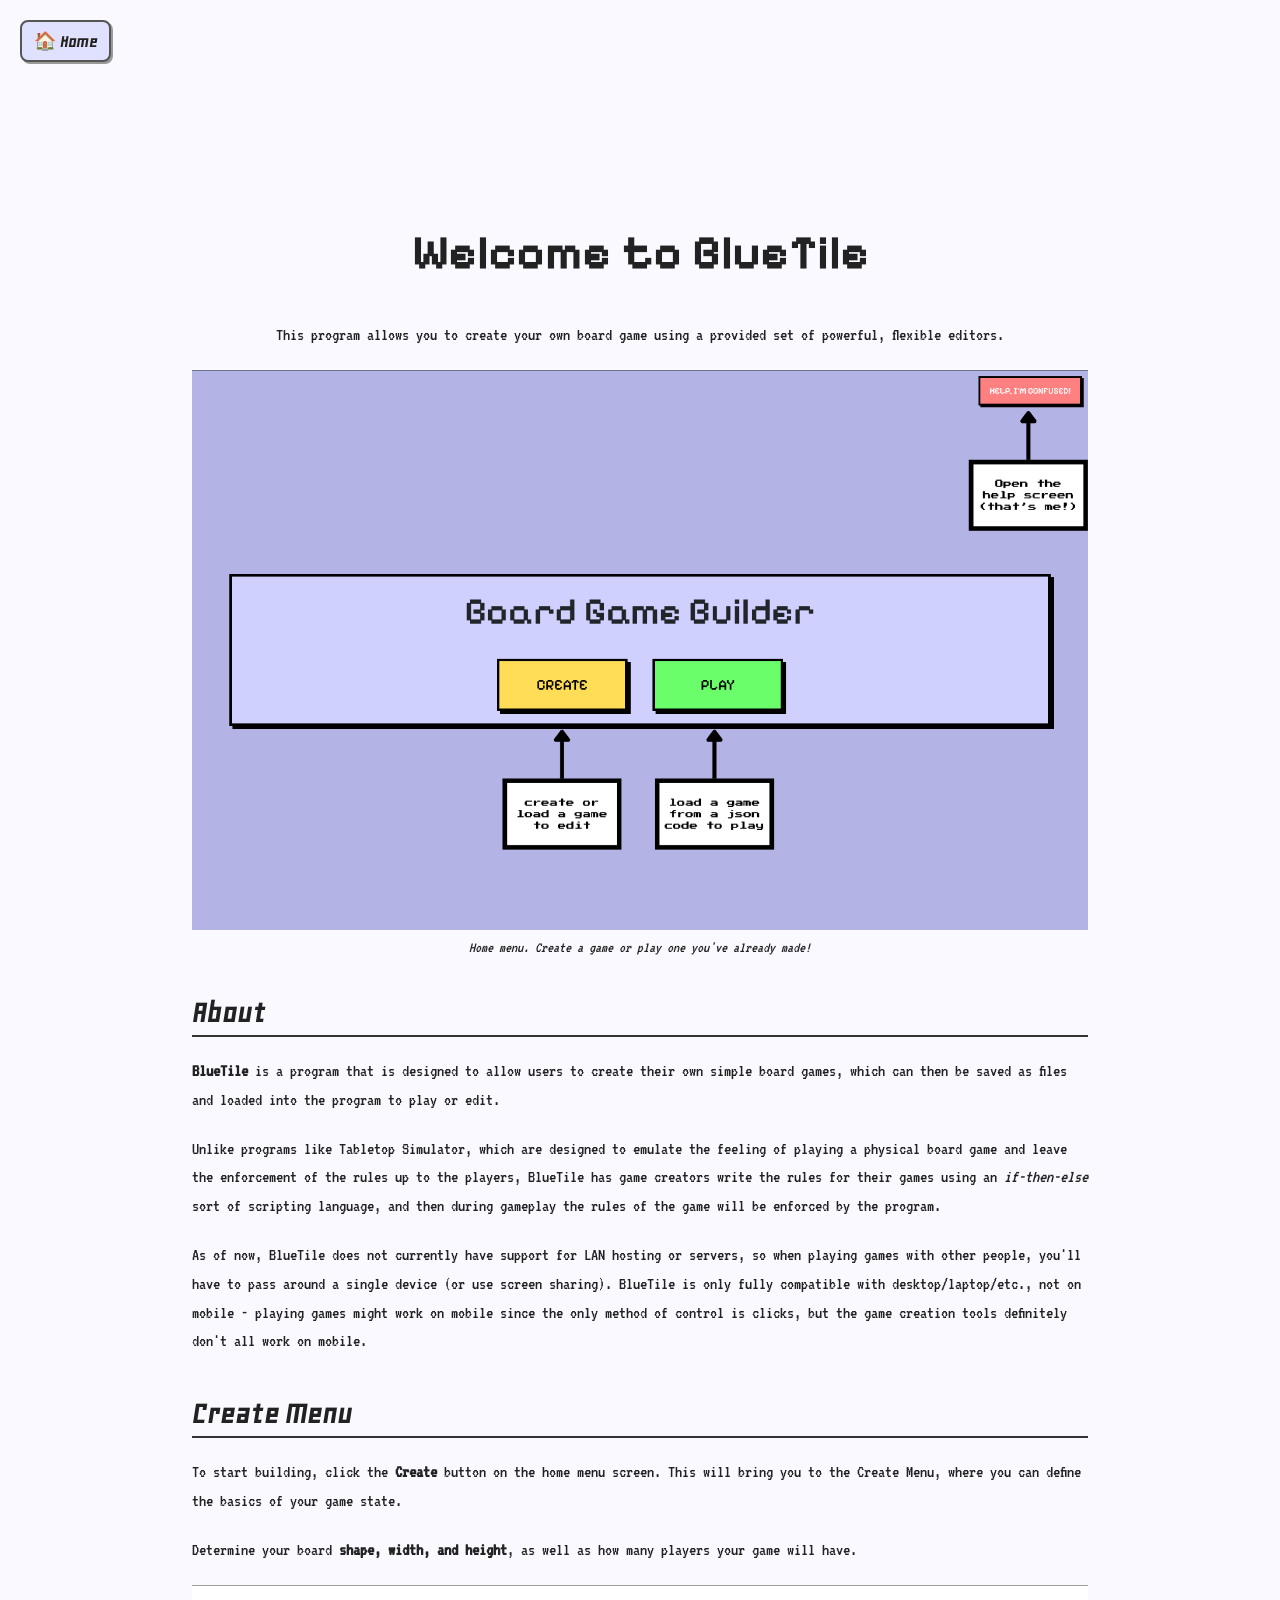
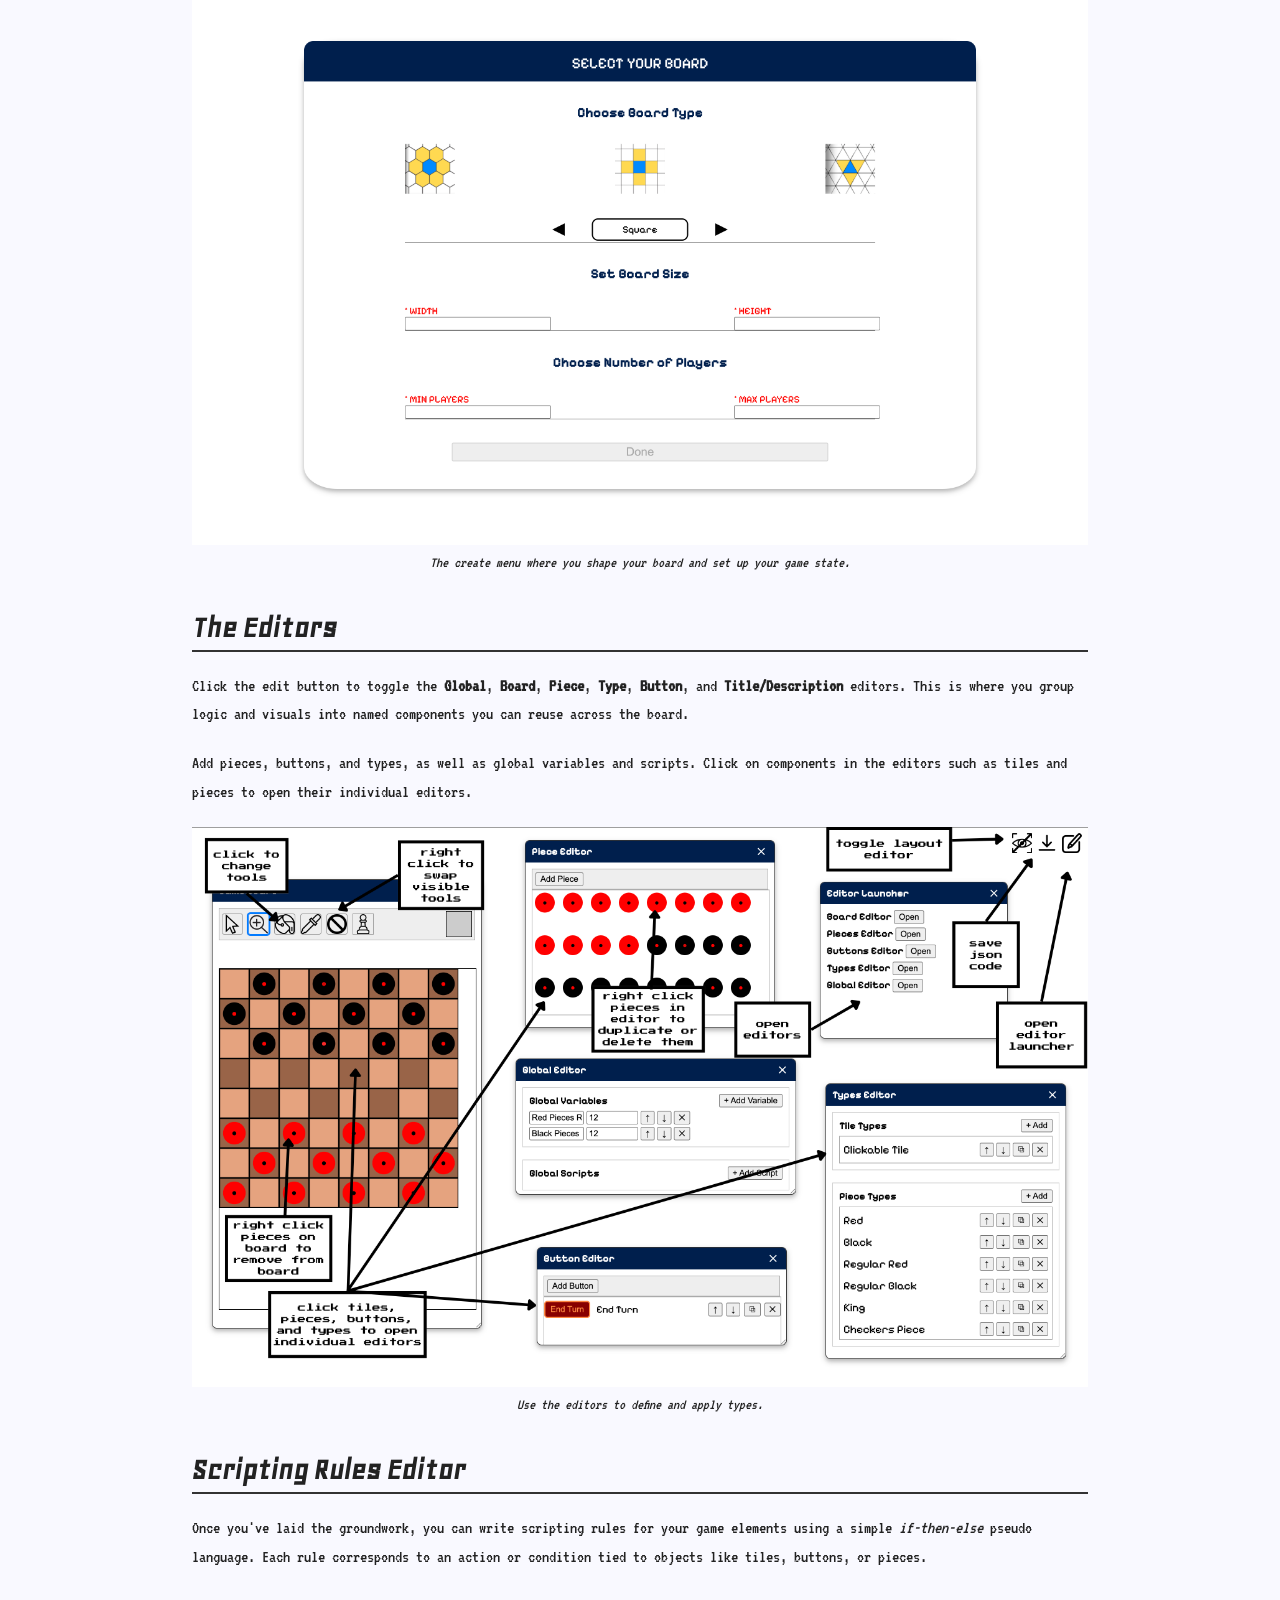
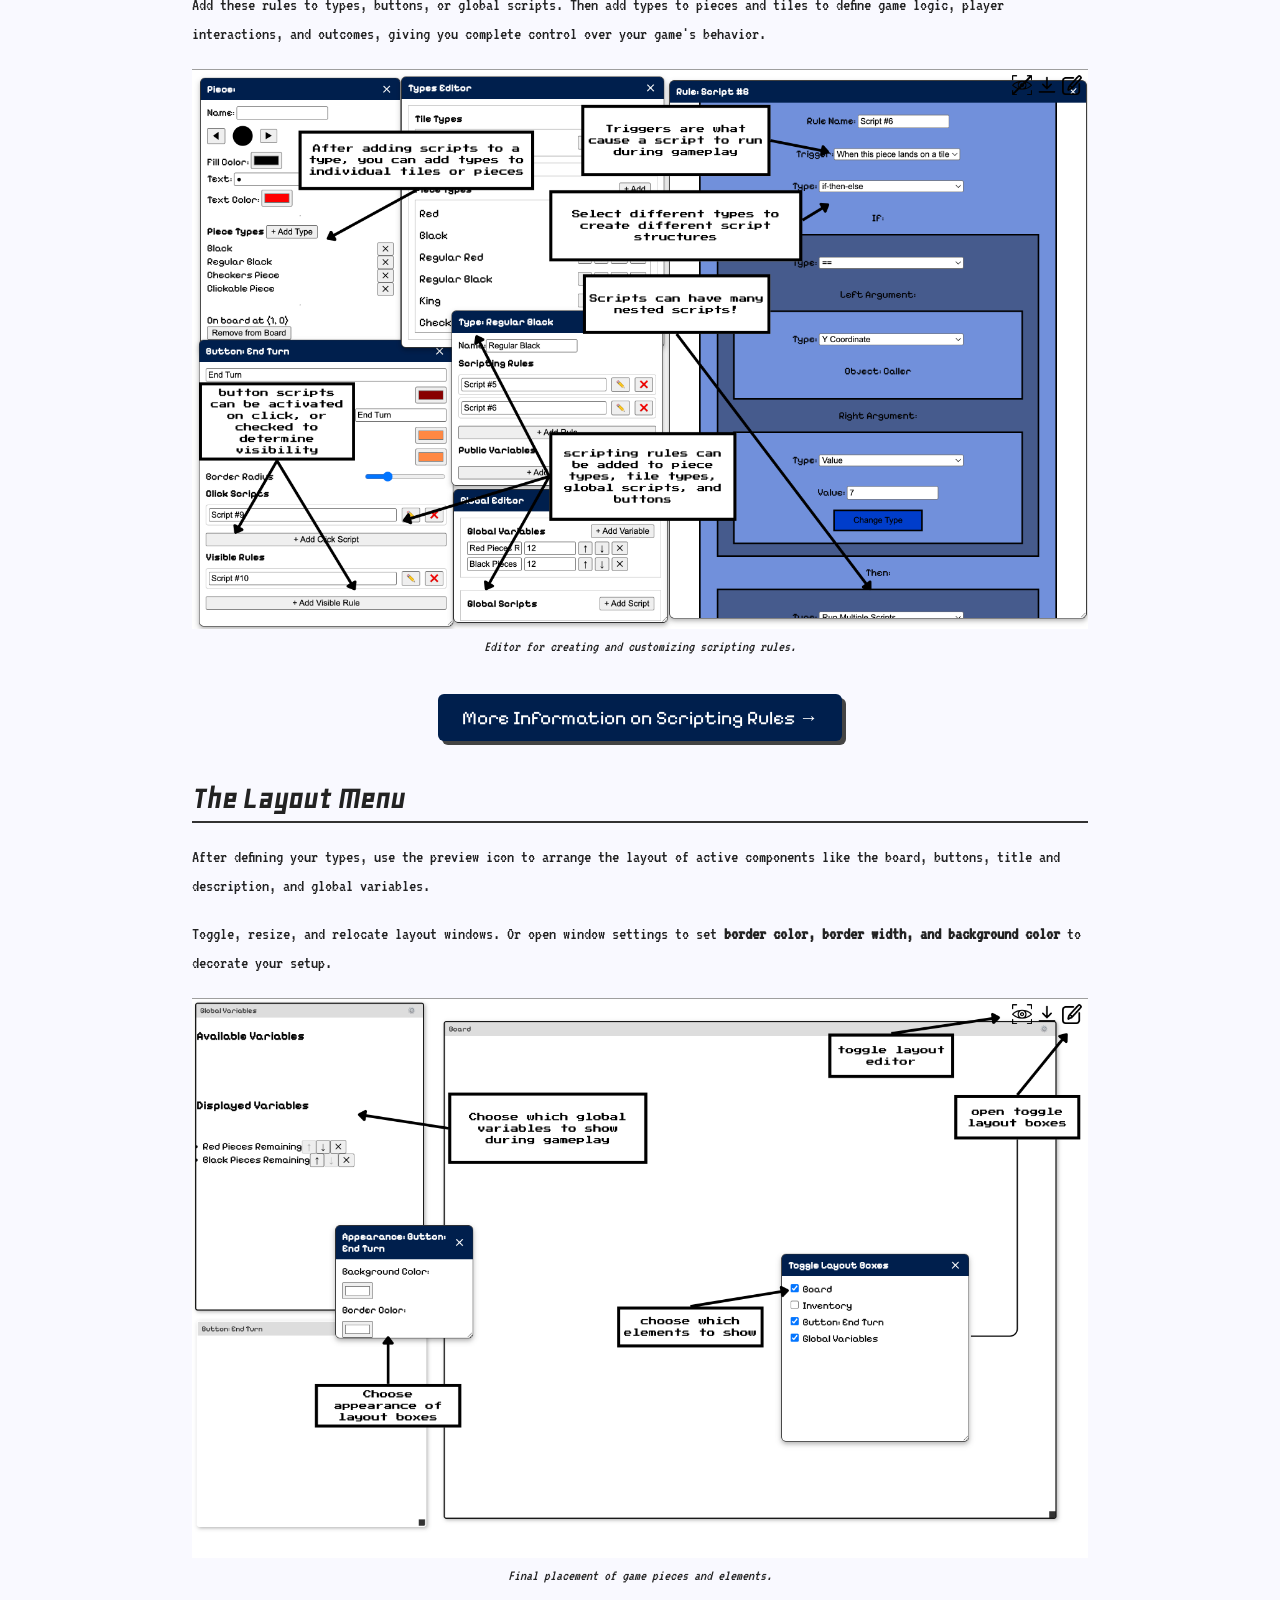
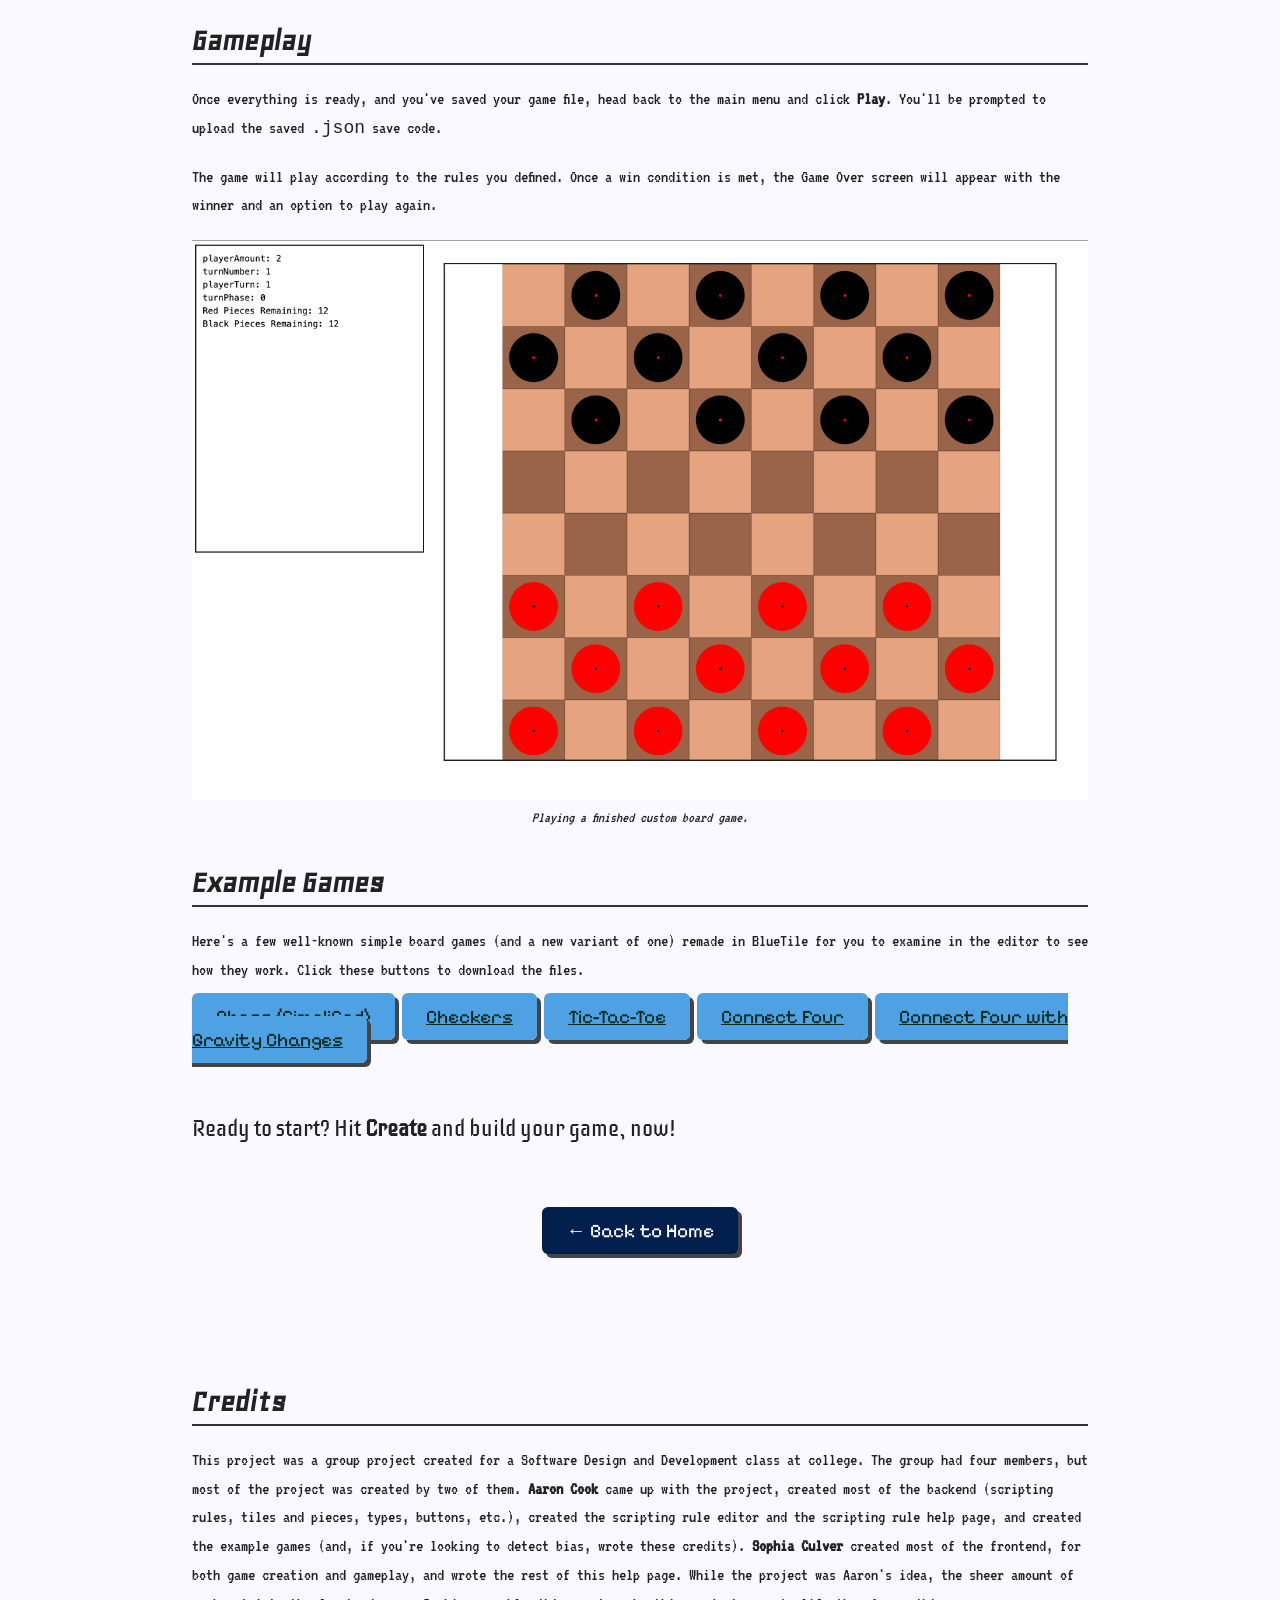
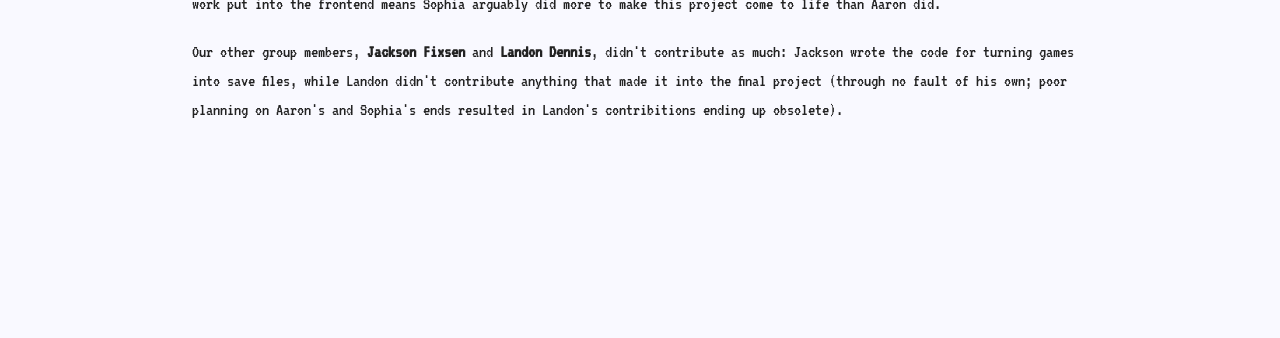
==== help.html @ 4e86c8e9 "Uploaded the project This is the commit that adds in all the files that were in the project's previo" ====
<!DOCTYPE html>
<html lang="en">
<head>
  <meta charset="UTF-8">
  <title>BGB Help</title>
  <link rel="icon" type="image/x-icon" href="images/favicon.ico">
  <link rel="preconnect" href="https://fonts.googleapis.com">
  <link rel="preconnect" href="https://fonts.gstatic.com" crossorigin>
  <link href="https://fonts.googleapis.com/css2?family=Geo:ital@0;1&family=Handjet:wght@100..900&family=Iceberg&family=Pixelify+Sans:wght@400..700&family=VT323&display=swap" rel="stylesheet">
  <style>
    body {
      background-color: #f9f9ff;
      font-family: "VT323", monospace;
      font-size: 18px;
      margin: 0;
      padding: 10vw;
      color: #222;
    }

    .container {
      margin: auto;
      padding: 5vw;
    }

    h1 {
      font-family: "Pixelify Sans", sans-serif;
      font-weight: 700;
      font-size: 3rem;
      text-align: center;
      margin-bottom: 40px;
    }

    h2 {
      font-family: "Geo", sans-serif;
      font-size: 2rem;
      margin-top: 40px;
      margin-bottom: 20px;
      border-bottom: 2px solid #333;
      padding-bottom: 4px;
    }

    p {
      line-height: 1.6;
      margin-bottom: 20px;
    }

    .image-wrapper {
      margin: auto;
      object-fit: contain;
    }

    .image-wrapper img {
      width: 100%;
      height: 100%;
      object-fit: contain;
      border: 2px dashed #777;
      background-color: #ccc;
    }

    .caption {
      font-style: italic;
      text-align: center;
      font-size: 0.95rem;
      margin-top: 8px;
      margin-bottom: 30px;
    }

    .iceberg-regular {
      font-family: "Iceberg", sans-serif;
    }
    .image-wrapper {
  margin: auto;
  width: 100%;
  height: 400px; /* Increased height */
  overflow: hidden;
}


.image-wrapper {
  width: 70vw;
  height: 43.75vw;
  aspect-ratio: 1.6; /* Maintains 2880x1800 ratio */
  margin: 20px auto;
  display: flex;
  justify-content: center;
  align-items: center;
  background-color: #ccc;
  overflow:hidden;
}

.image-wrapper img {
  width: 100%;
  height: 100%;
  object-fit:contain;
  display: block;
}
.caption {
  font-style: italic;
  text-align: center;
  font-size: 0.95rem;
  margin-top: -10px;
  margin-bottom: 30px;
}
.center {
    margin: auto;
    text-align:center;
}
.home-top-btn {
  position: fixed;
  top: 20px;
  left: 20px;
  background-color: #e0e0ff;
  border: 2px solid #555;
  padding: 8px 12px;
  border-radius: 8px;
  text-decoration: none;
  font-weight: bold;
  color: #222;
  font-family: "Geo", sans-serif;
  z-index: 1000;
  box-shadow: 2px 2px #999;
}
.home-top-btn:hover {
  background-color: #c0c0ff;
}

.home-cta-wrap {
  text-align: center;
  margin-top: 40px;
}

.home-cta-btn {
  padding: 12px 24px;
  background-color: #001f4d;
  color: white;
  font-size: 1.2rem;
  font-family: "Pixelify Sans", sans-serif;
  border: none;
  border-radius: 6px;
  cursor: pointer;
  box-shadow: 4px 4px #444;
  text-decoration: none;
}
.home-cta-btn:hover {
  transform: scale(1.05);
  background-color: #003399;
}
.example-download-btn {
  padding: 12px 24px;
  background-color: #4ea2e3;
  color: #07281c;
  font-size: 1.2rem;
  font-family: "Pixelify Sans", sans-serif;
  border: none;
  border-radius: 6px;
  cursor: pointer;
  box-shadow: 4px 4px #444;
  transition: transform 0.2s ease;
}



  </style>
</head>
<body>
    <a href="index.html" class="home-top-btn">🏠 Home</a>

  <div class="container">
    <h1>Welcome to BlueTile</h1>

    <p class = 'center'><span >This program allows you to create your own board game using a provided set of powerful, flexible editors.</span></p>

    <div class="image-wrapper">
      <img src="images/help/index.png" alt="Home Menu Screenshot">
    </div>
    <div class="caption">Home menu. Create a game or play one you've already made!</div>

    <h2>About</h2>
    <p><strong>BlueTile</strong> is a program that is designed to allow users to create their own simple board games, which can then be saved as files and loaded into the program to play or edit.</p>
    <p>
      Unlike programs like Tabletop Simulator, which are designed to emulate the feeling of playing a physical board game and leave the enforcement of the rules up to the players,
      BlueTile has game creators write the rules for their games using an <em>if-then-else</em> sort of scripting language, and then during gameplay the rules of the game
      will be enforced by the program.
    </p>
    <p>
      As of now, BlueTile does not currently have support for LAN hosting or servers,
      so when playing games with other people, you'll have to pass around a single device (or use screen sharing).
      BlueTile is only fully compatible with desktop/laptop/etc., not on mobile - playing games might work on mobile since
      the only method of control is clicks, but the game creation tools definitely don't all work on mobile.
    </p>

    <h2>Create Menu</h2>
    <p>To start building, click the <strong>Create</strong> button on the home menu screen. This will bring you to the Create Menu, where you can define the basics of your game state.</p>
    <p>Determine your board <strong>shape, width, and height</strong>, as well as how many players your game will have.</p>

    <div class="image-wrapper">
      <img src="images/help/boardmaker.png" alt="Create Menu Screenshot">
    </div>
    <div class="caption">The create menu where you shape your board and set up your game state.</div>

    <h2>The Editors</h2>
    <p>Click the edit button to toggle the <strong>Global</strong>, <strong>Board</strong>, <strong>Piece</strong>, <strong>Type</strong>, <strong>Button</strong>, and <strong>Title/Description</strong> editors. This is where you group logic and visuals into named components you can reuse across the board.</p>
    <p>Add pieces, buttons, and types, as well as global variables and scripts. Click on components in the editors such as tiles and pieces to open their individual editors.</p>

    <div class="image-wrapper">
      <img src="images/help/editors.png" alt="Editor Screenshot">
    </div>
    <div class="caption">Use the editors to define and apply types.</div>

    <h2>Scripting Rules Editor</h2>
    <p>Once you've laid the groundwork, you can write scripting rules for your game elements using a simple <em>if-then-else</em> pseudo language. Each rule corresponds to an action or condition tied to objects like tiles, buttons, or pieces.</p>
    <p>Add these rules to types, buttons, or global scripts. Then add types to pieces and tiles to define game logic, player interactions, and outcomes, giving you complete control over your game's behavior.</p>

    <div class="image-wrapper">
      <img src="images/help/rules.png" alt="Scripting Rules Screenshot">
    </div>
    <div class="caption">Editor for creating and customizing scripting rules.</div>
    <div class="home-cta-wrap">
      <button onclick="location.href='help_scripts.html'" class="home-cta-btn">More Information on Scripting Rules &#8594;</button>
    </div>

    <h2>The Layout Menu</h2>
    <p>After defining your types, use the preview icon to arrange the layout of active components like the board, buttons, title and description, and global variables.</p>
    <p>Toggle, resize, and relocate layout windows. Or open window settings to set <strong>border color, border width, and background color</strong> to decorate your setup.</p>

    <div class="image-wrapper">
      <img src="images/help/layout.png" alt="Layout Menu Screenshot">
    </div>
    <div class="caption">Final placement of game pieces and elements.</div>

    <h2>Gameplay</h2>
    <p>Once everything is ready, and you've saved your game file, head back to the main menu and click <strong>Play</strong>. You'll be prompted to upload the saved <code>.json</code> save code.</p>
    <p>The game will play according to the rules you defined. Once a win condition is met, the Game Over screen will appear with the winner and an option to play again.</p>

    <div class="image-wrapper">
      <img src="images/help/gameplay.png" alt="Gameplay Screenshot">
    </div>
    <div class="caption">Playing a finished custom board game.</div>

    <h2>Example Games</h2>
    <p>Here's a few well-known simple board games (and a new variant of one) remade in BlueTile for you to examine in the editor to see how they work. Click these buttons to download the files.</p>
    <div>
      <a class="example-download-btn" href="Example Games/BlueTile Chess Example.json" download>Chess (Simplified)</a>
      <a class="example-download-btn" href="Example Games/BlueTile Checkers Example.json" download>Checkers</a>
      <a class="example-download-btn" href="Example Games/BlueTile Tic-Tac-Toe Example.json" download>Tic-Tac-Toe</a>
      <a class="example-download-btn" href="Example Games/BlueTile Connect Four Example.json" download>Connect Four</a>
      <a class="example-download-btn" href="Example Games/BlueTile Connect Four with Gravity Changes Example.json Example.json" download>Connect Four with Gravity Changes</a>
    </div>

    <p class="iceberg-regular" style="font-size: 1.4rem; margin-top: 60px; margin-bottom: 60px;">Ready to start? Hit <strong>Create</strong> and build your game, now!</p>

    <div class="home-cta-wrap">
        <button onclick="location.href='index.html'" class="home-cta-btn">← Back to Home</button>
    </div>

    <br><br><br><br><br>

    <h2>Credits</h2>
    <p>
      This project was a group project created for a Software Design and Development class at college.
      The group had four members, but most of the project was created by two of them.
      <strong>Aaron Cook</strong> came up with the project, created most of the backend (scripting rules, tiles and pieces, types, buttons, etc.),
      created the scripting rule editor and the scripting rule help page,
      and created the example games (and, if you're looking to detect bias, wrote these credits).
      <strong>Sophia Culver</strong> created most of the frontend, for both game creation and gameplay, and wrote the rest of this help page.
      While the project was Aaron's idea, the sheer amount of work put into the frontend means Sophia arguably did more to make
      this project come to life than Aaron did.
    </p>
    <p>
      Our other group members, <strong>Jackson Fixsen</strong> and <strong>Landon Dennis</strong>, didn't contribute as much:
      Jackson wrote the code for turning games into save files, while Landon didn't contribute anything that made it into the final project
      (through no fault of his own; poor planning on Aaron's and Sophia's ends resulted in Landon's contribitions ending up obsolete).
    </p>
        
</div>
</body>
</html>
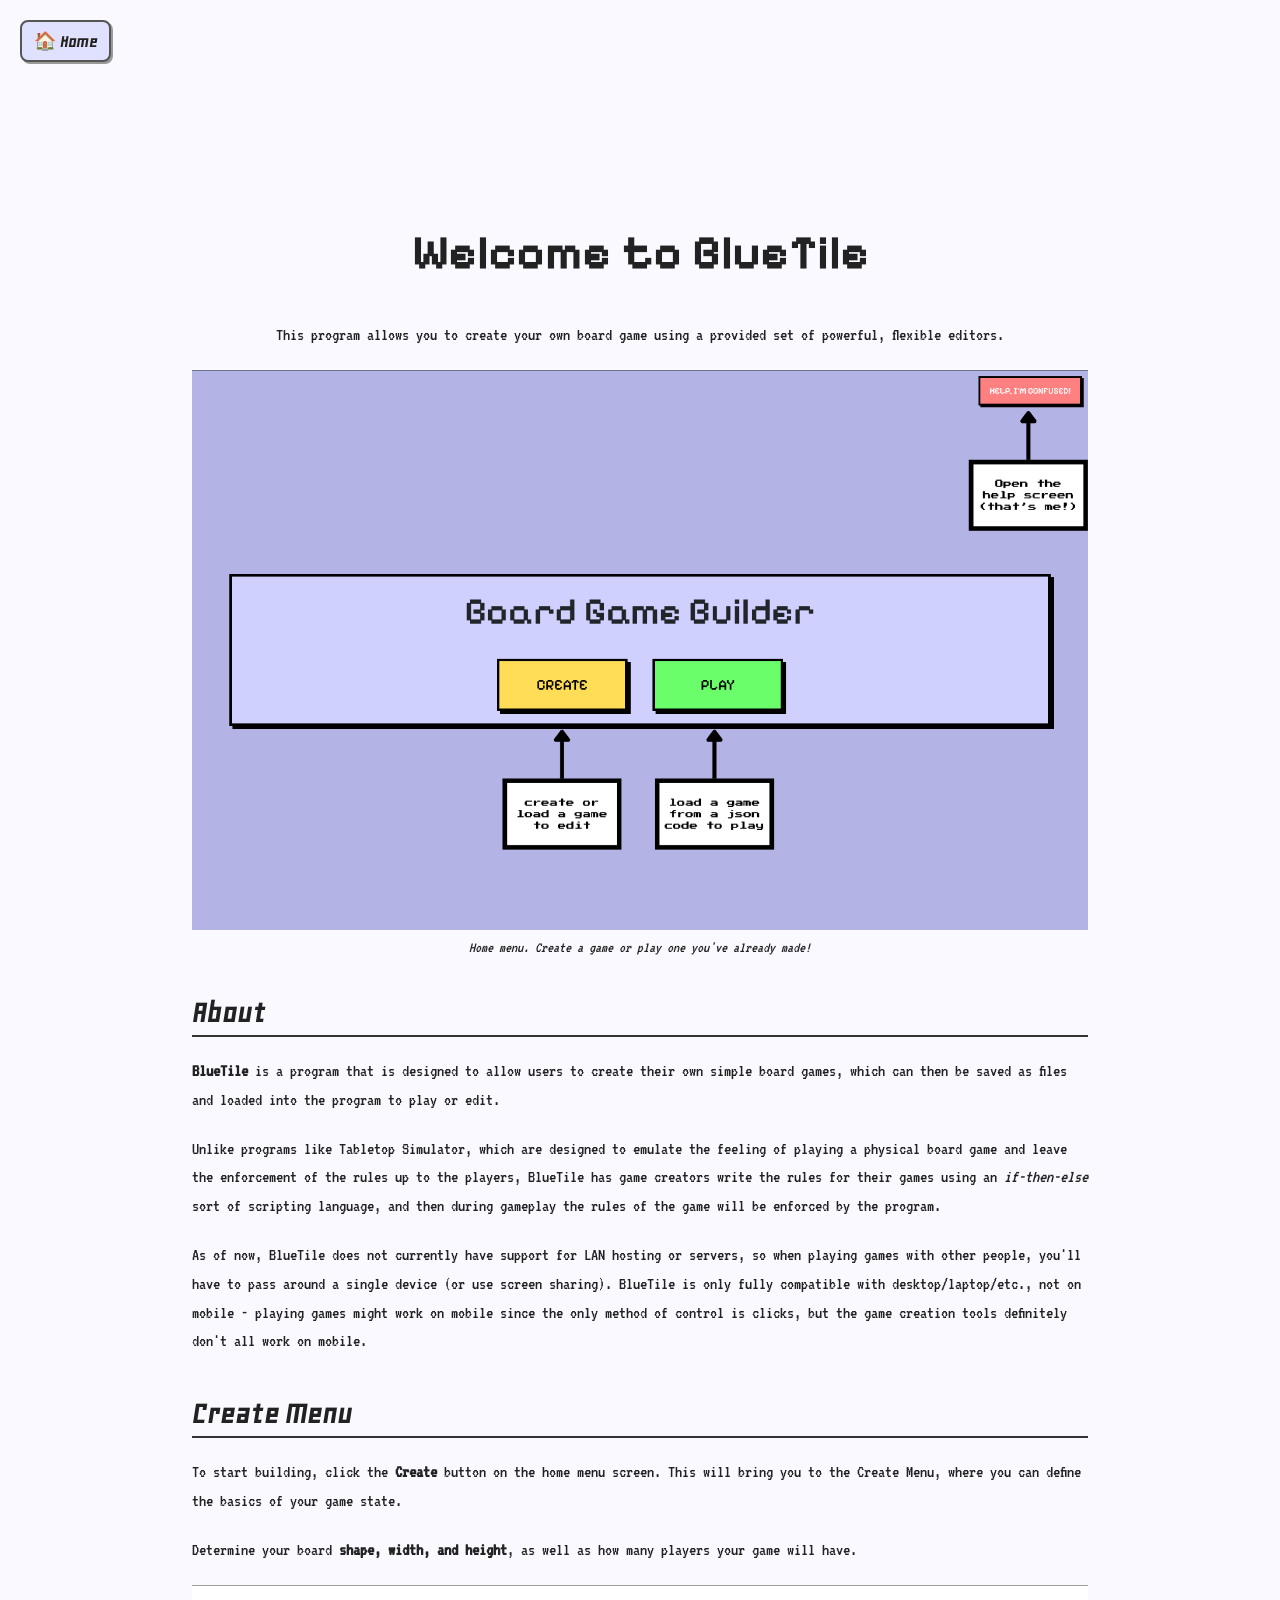
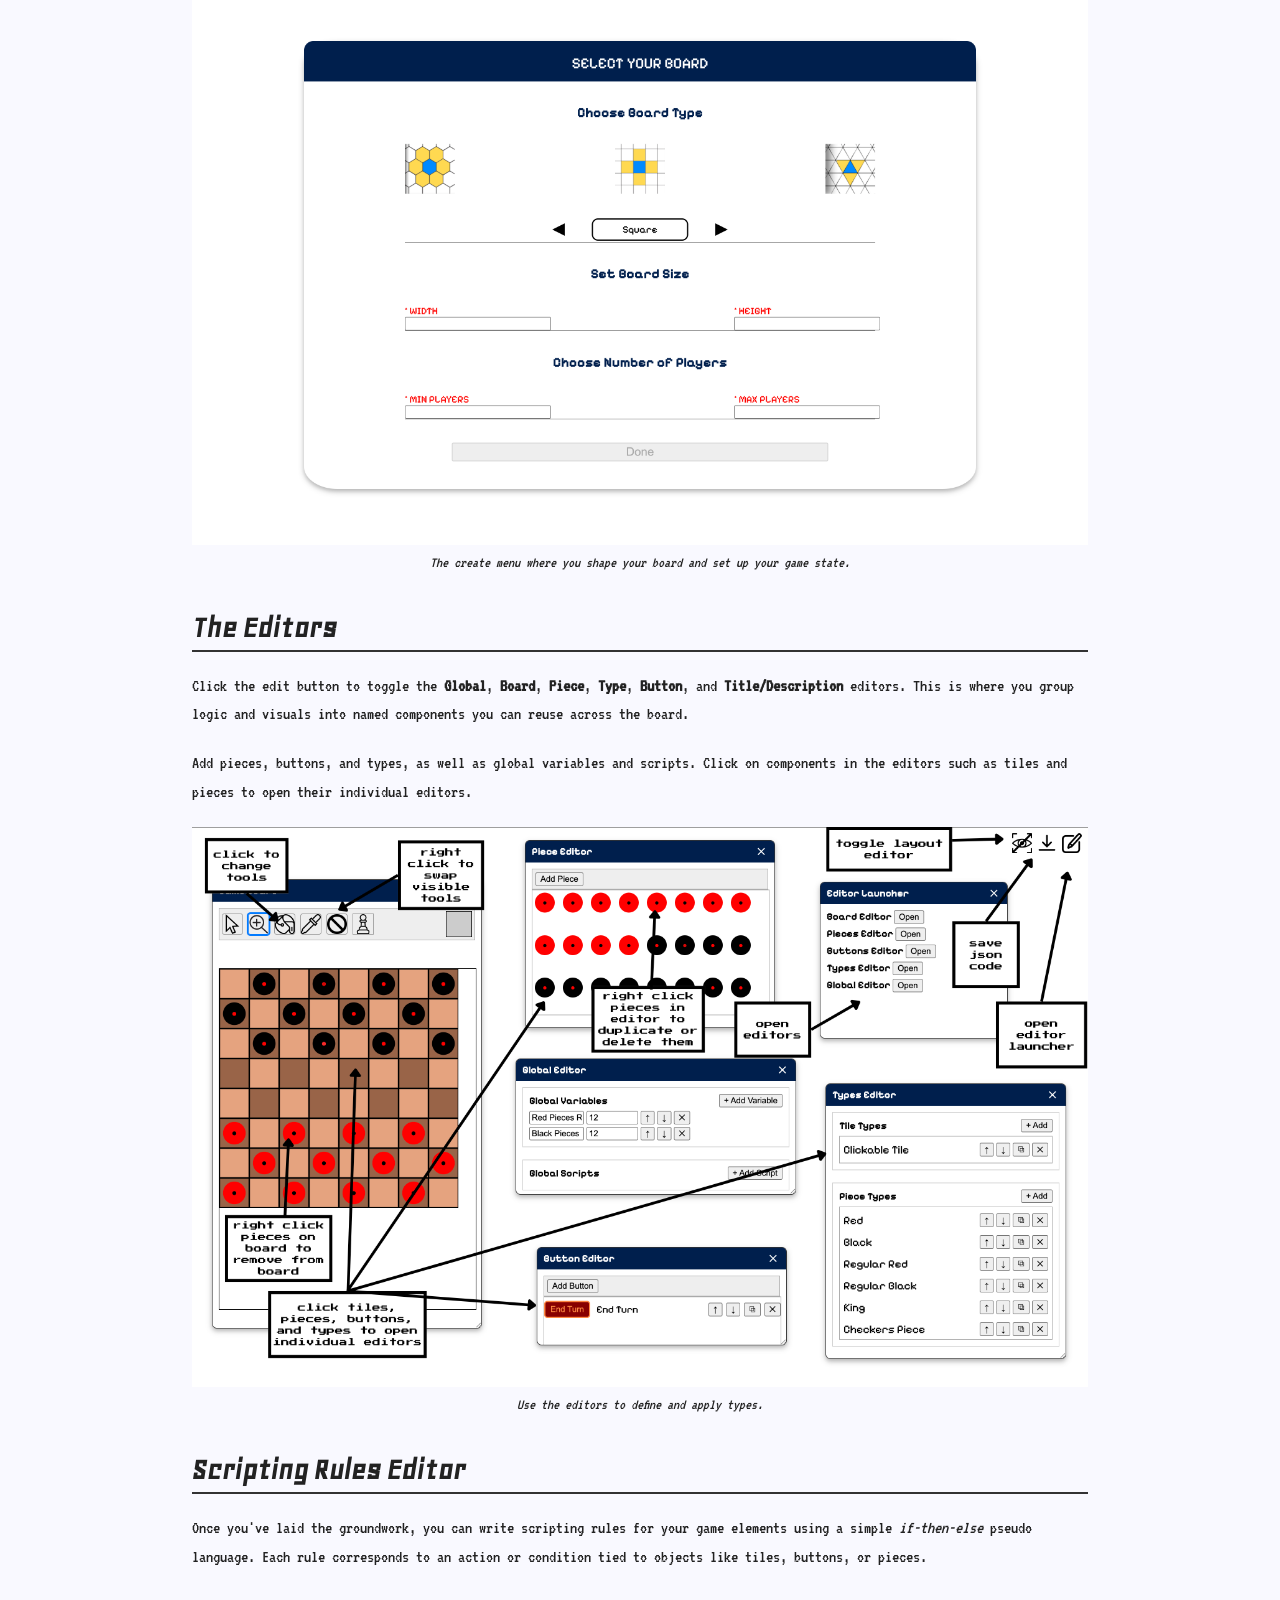
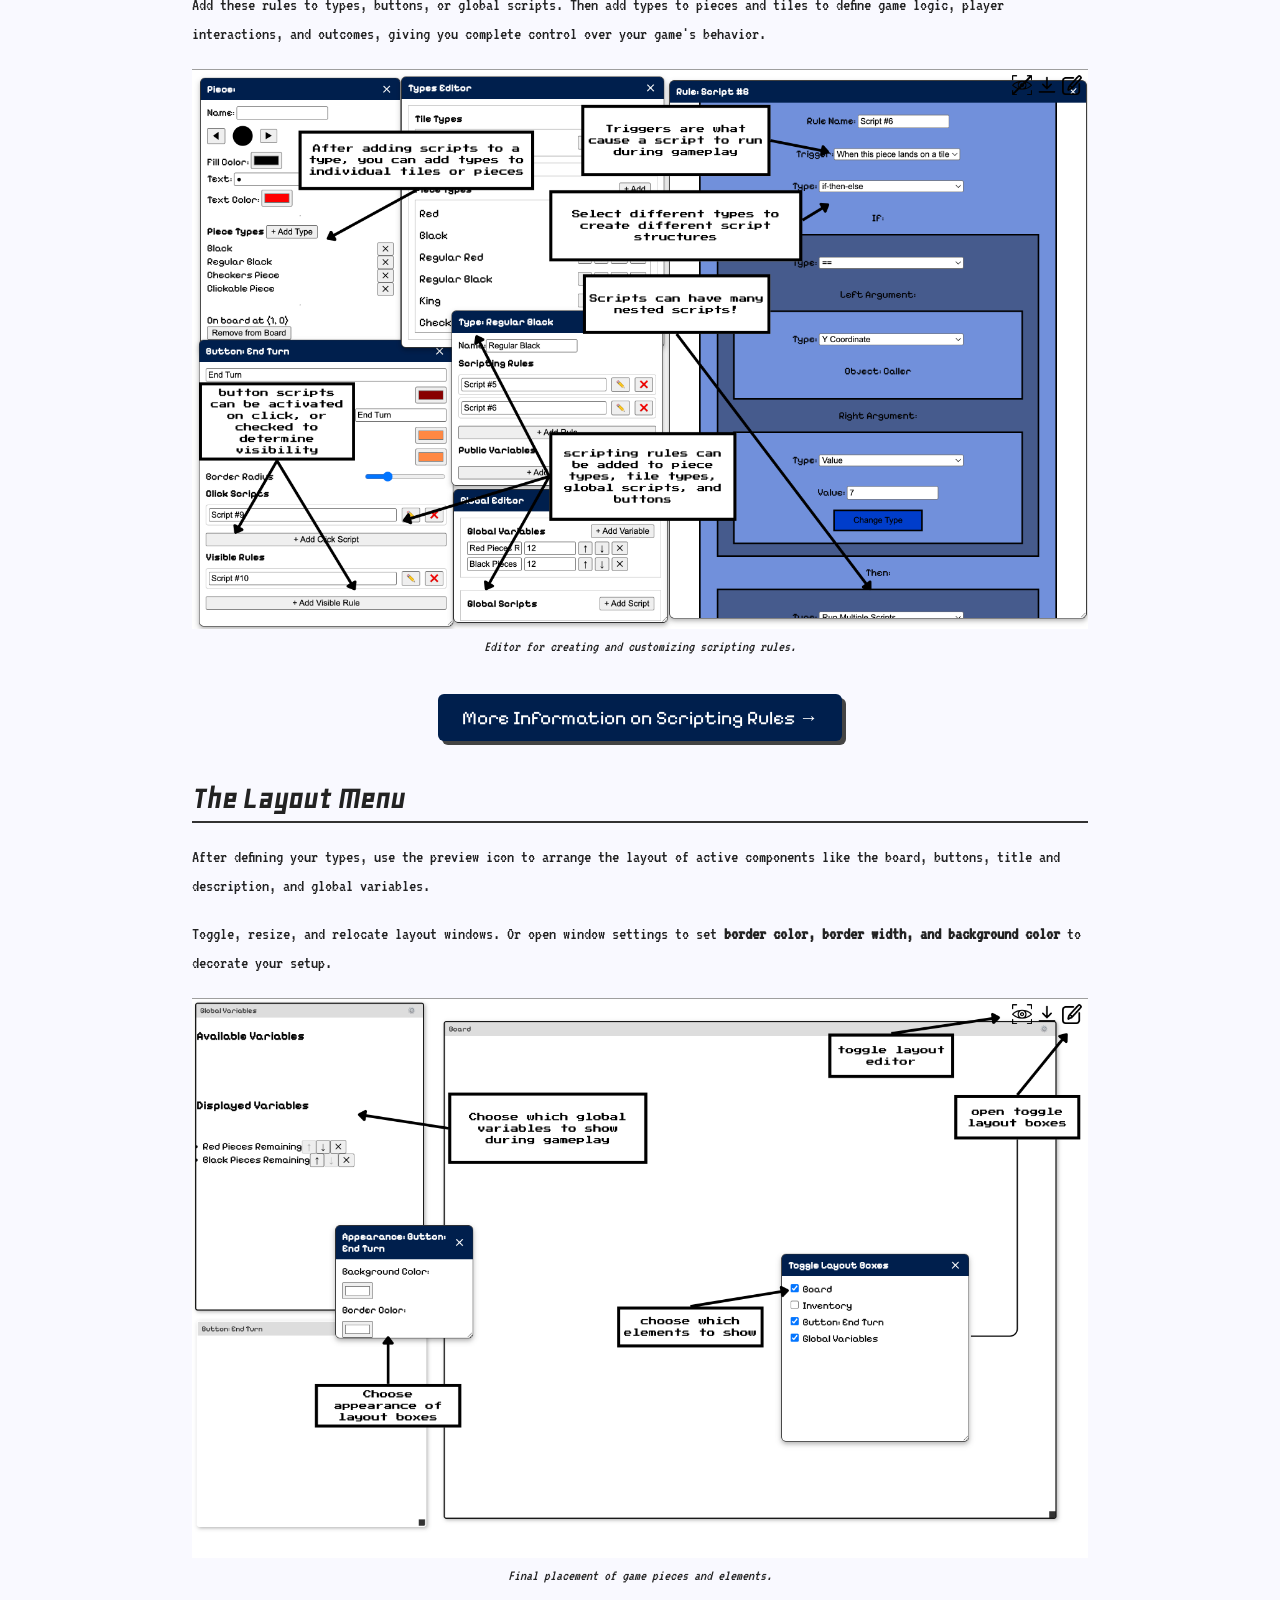
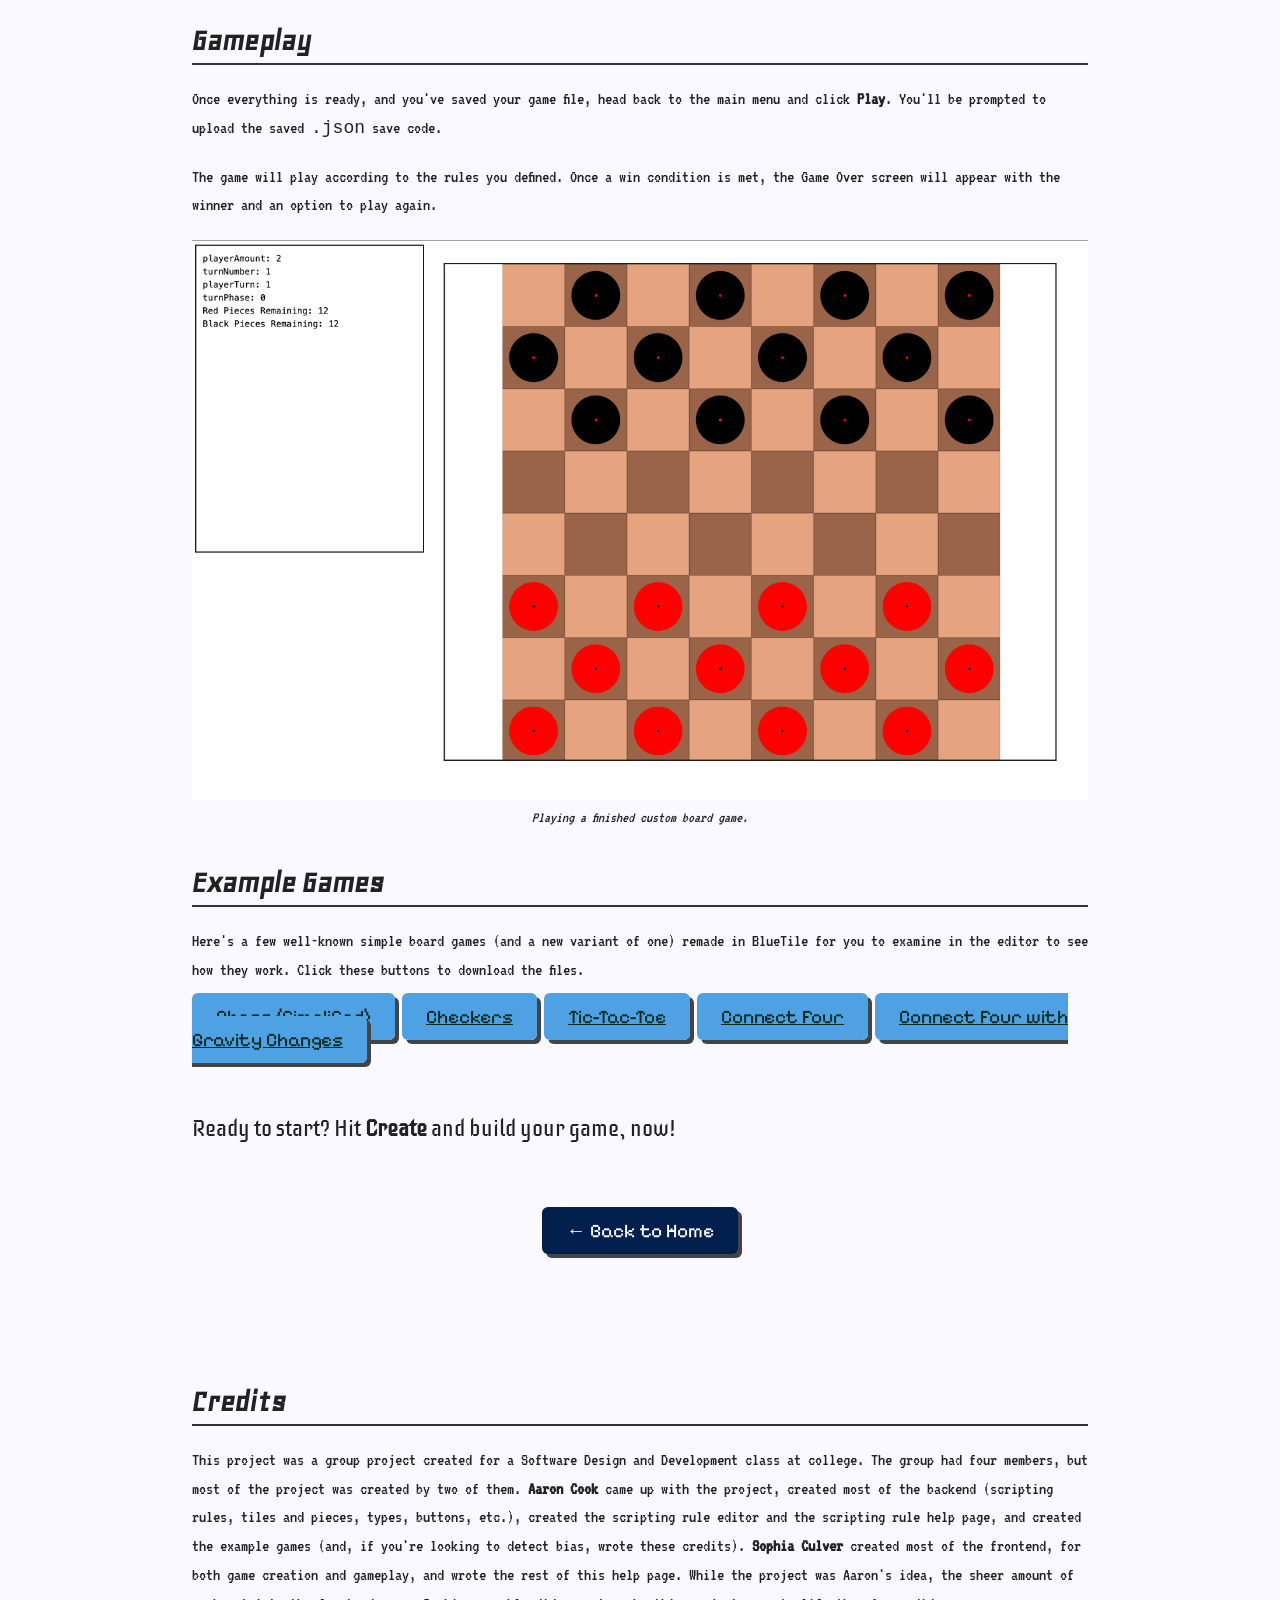
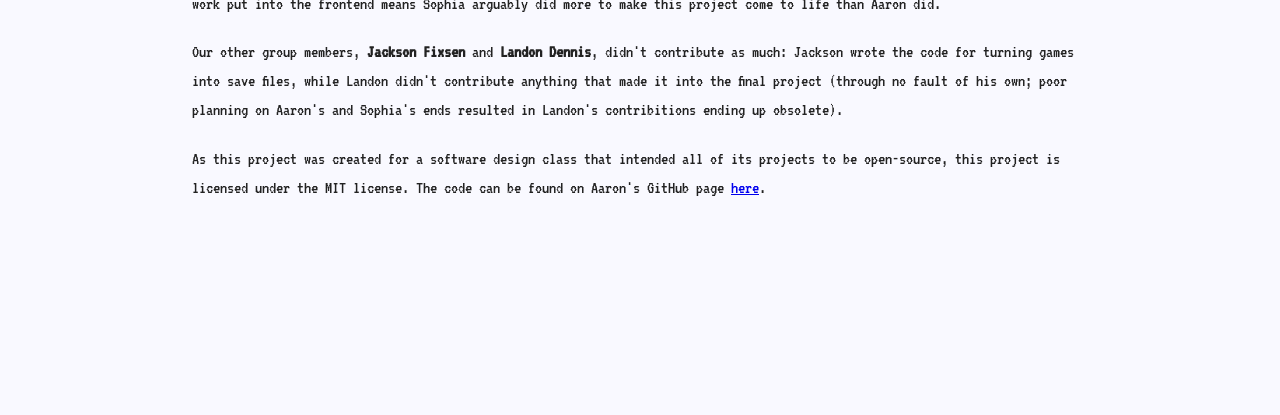
==== commit 2fc7a245: "Added code link to help page" ====
--- a/help.html
+++ b/help.html
@@ -271,6 +271,10 @@
       Jackson wrote the code for turning games into save files, while Landon didn't contribute anything that made it into the final project
       (through no fault of his own; poor planning on Aaron's and Sophia's ends resulted in Landon's contribitions ending up obsolete).
     </p>
+    <p>
+      As this project was created for a software design class that intended all of its projects to be open-source, this project is licensed under the MIT license.
+      The code can be found on Aaron's GitHub page <a href="https://github.com/MathCookie17/BlueTile-BGB">here</a>.
+    </p>
         
 </div>
 </body>
